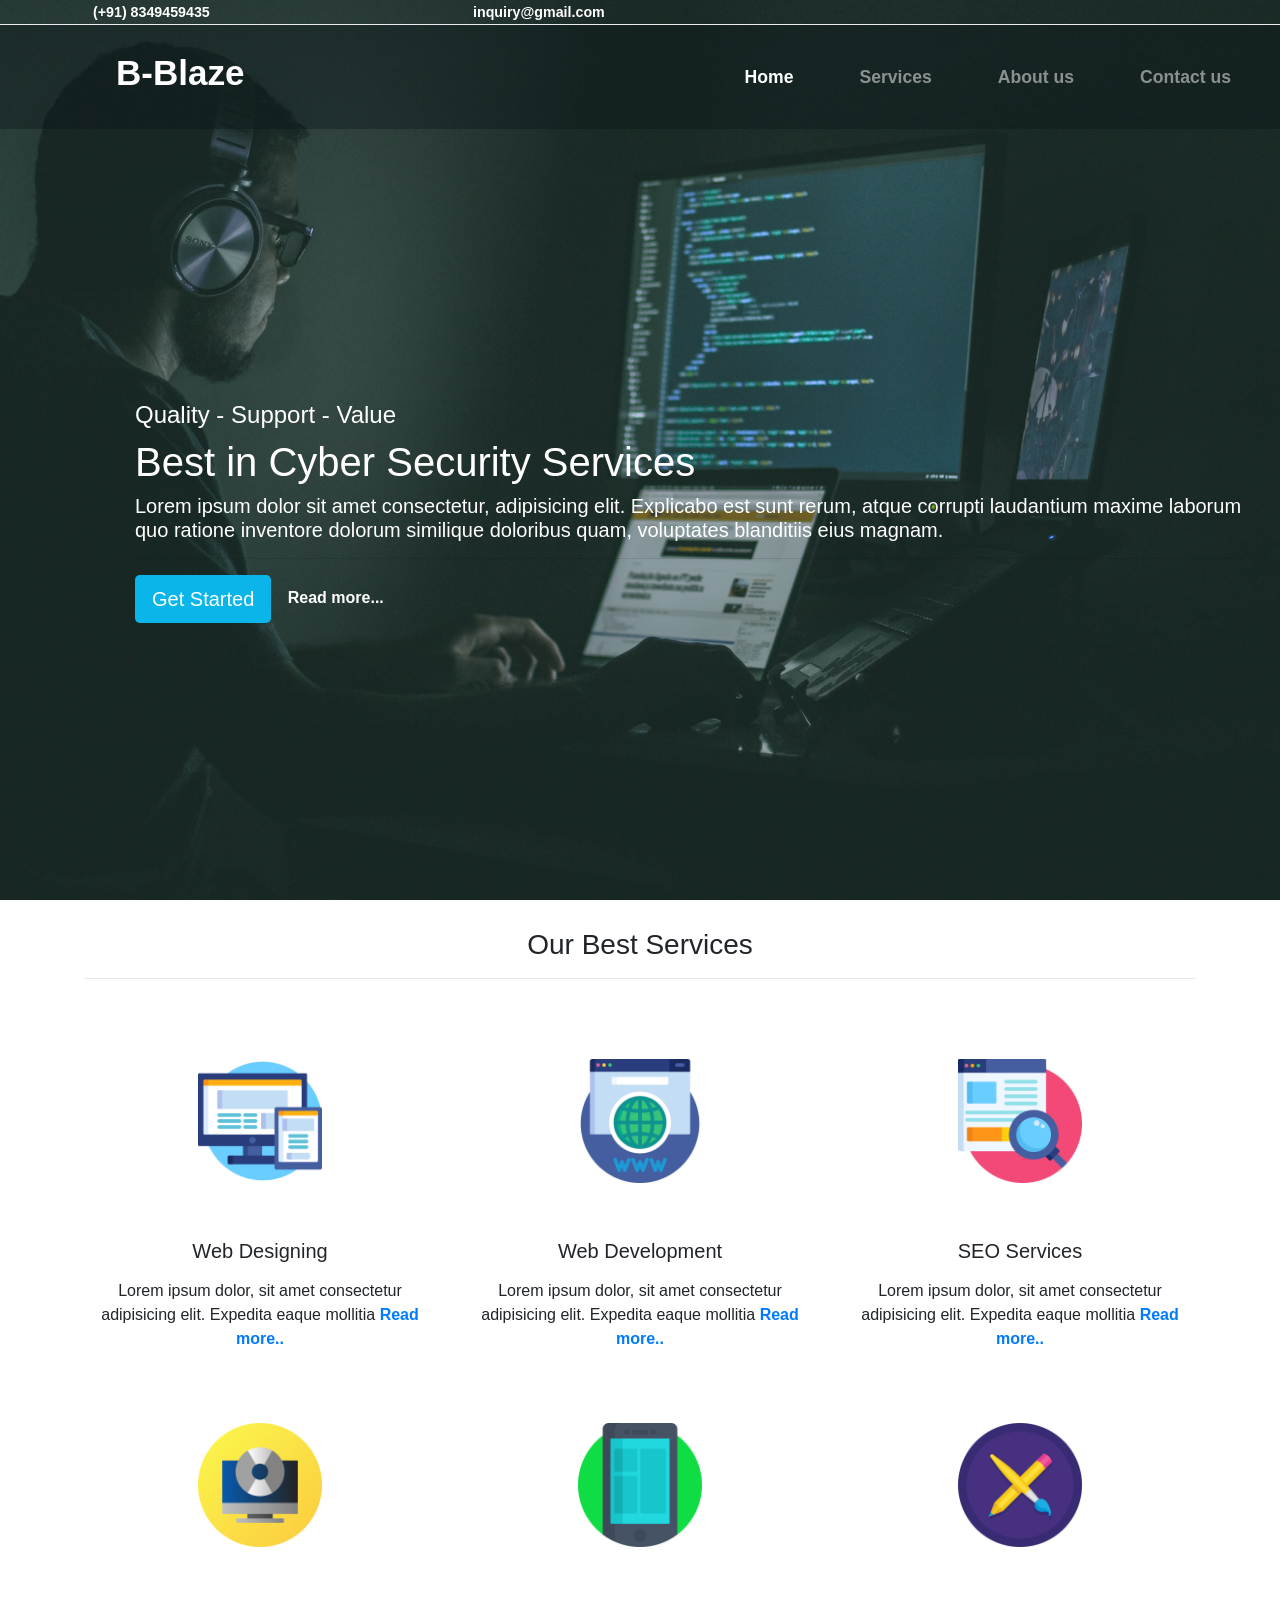
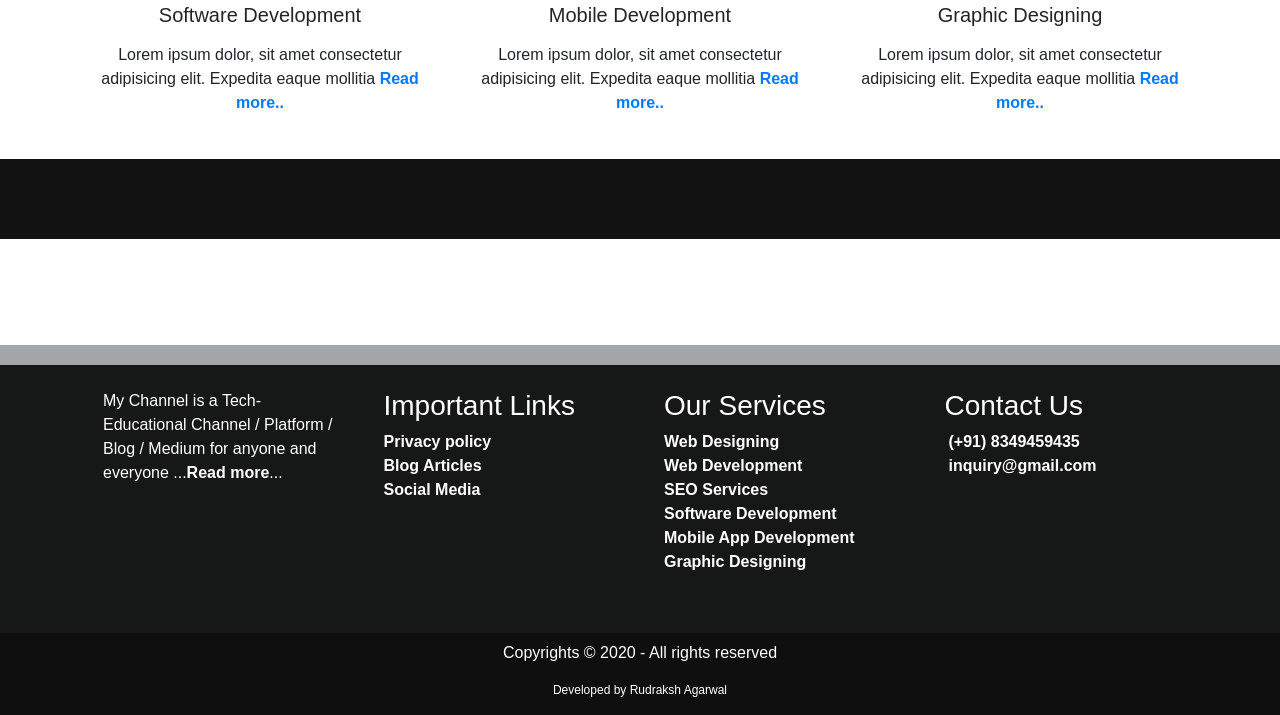
==== index.html @ 72712ceb "Initial commit" ====
<!DOCTYPE html>
<html lang="en">
<head>
    <meta charset="UTF-8">
    <meta http-equiv="X-UA-Compatible" content="IE=edge">
    <meta name="viewport" content="width=device-width, initial-scale=1.0">
    <!-- Bootstrap CSS -->
    <link rel="stylesheet" href="https://cdn.jsdelivr.net/npm/bootstrap@4.5.3/dist/css/bootstrap.min.css"
    integrity="sha384-TX8t27EcRE3e/ihU7zmQxVncDAy5uIKz4rEkgIXeMed4M0jlfIDPvg6uqKI2xXr2" crossorigin="anonymous">

    <!-- Google Fonts -->
    <link href="https://fonts.googleapis.com/css2?family=Courier+Prime&display=swap" rel="stylesheet">

    <!-- Font Awesome -->
    <script defer src="https://use.fontawesome.com/releases/v5.0.7/js/all.js"></script>

    <!-- CSS Style Sheets -->
    <link rel="stylesheet" href="style.css">

    <!--Client section CSS-->
    <link rel="stylesheet" href="style_client.css">

    <link rel="stylesheet" href="style_contact.css">

    <!-- Bootstrap Scripts -->
    <script src="https://code.jquery.com/jquery-3.5.1.slim.min.js"
        integrity="sha384-DfXdz2htPH0lsSSs5nCTpuj/zy4C+OGpamoFVy38MVBnE+IbbVYUew+OrCXaRkfj"
        crossorigin="anonymous"></script>
    <script src="https://cdn.jsdelivr.net/npm/bootstrap@4.5.3/dist/js/bootstrap.bundle.min.js"
        integrity="sha384-ho+j7jyWK8fNQe+A12Hb8AhRq26LrZ/JpcUGGOn+Y7RsweNrtN/tE3MoK7ZeZDyx"
        crossorigin="anonymous"></script>

        <title>Cyber Security</title>
</head>
<body>
    <section id="header-section">
        <header class="top-header">
            <div class="py-10" id="topHeader">
                <div class="container">
                    <div class="row">
                        <div class="col-md-4">
                            <a class="px-2 py-1" style="text-decoration: none;" href="tel:+918349459435" target="blank"> <i class="fas fa-phone"></i> (+91)
                                8349459435</a>
                        </div>

                        <div class="col-md-4">
                            <a class="px-2 py-1" style="text-decoration: none;" href="mailto:agrawal.samrat11173@gmail.com" target="blank"> <i
                                class="fas fa-envelope"></i> inquiry@gmail.com</a>
                        </div>

                        <div class="col-md-1">
                            <a href="#"><i class="fas fa-home"></i></a>
                        </div>

                        <div class="col-md-1">
                            <a href="#"><i class="fas fa-sign-in-alt"></i></a>
                        </div>

                        <div class="col-md-1">
                            <a href="#"><i class="fas fa-sign-in-alt"></i></a>
                        </div>

                        <div class="col-md-1">
                            <a href="#"><i class="fas fa-user-plus"></i></a>
                        </div>
                    </div>
                </div>
            </div>

            <div id="navBar">
                <div class="container-fluid">
                    <nav class="navbar navbar-dark navbar-expand-md navBar-background-color">

                        <label class="logo">B-Blaze</label>

                        <button data-toggle="collapse" data-target="#navbarToggler" type="button" class="navbar-toggler">
                            <span class="navbar-toggler-icon"></span>
                        </button>

                        <div class="collapse navbar-collapse" id="navbarToggler">
                            <ul class="navbar-nav ml-auto">
                                <li class="nav-item active">
                                    <a class="nav-link" href="/">Home</a>
                                </li>

                                <li class="nav-item dropdown">
                                    <!-- To add drop down menu add dropdown-toggle class in nav-link side. -->
                                    <a class="nav-link" href="services.html" target="_blank">Services</a>
                                    <!-- <div class="dropdown-menu">
                                        <a href="#" class="dropdown-item">Web Designing</a>
                                        <a href="#" class="dropdown-item">Web Development</a>
                                        <a href="#" class="dropdown-item">SEO Services</a>
                                        <a href="#" class="dropdown-item">Software Development</a>
                                        <a href="#" class="dropdown-item">Mobile App Development</a>
                                        <div href="#" class="dropdown-divider"></div>
                                        <a href="#" class="dropdown-item">Graphic Designing</a>
                                    </div> -->
                                </li>

                                <li class="nav-item">
                                    <a class="nav-link" href="about_us.html" target="_blank">About us</a>
                                </li>

                                <li class="nav-item">
                                    <a class="nav-link" href="contact_us.html" target="_blank">Contact us</a>
                                </li>
                            </ul>
                        </div>
                    </nav>
                </div> 
            </div>
        </header>  
        
        <div class="container top-hero-section pt-4 pb-5">
            <div class="row align-items-center">
                <div class="col-md-12 my-5" style="color: white;">
                    <h4>Quality - Support - Value</h4>
                    <h1>Best in Cyber Security Services</h1>
                    <h5>Lorem ipsum dolor sit amet consectetur, adipisicing elit. Explicabo est sunt rerum, atque
                        corrupti laudantium maxime laborum quo ratione inventore dolorum similique doloribus quam,
                        voluptates blanditiis eius magnam.
                    </h5>

                    <hr>

                    <button class="btn btn-lg mr-2" style="color: #fff; background-color: #0ab5e9;">Get Started</button>
                    <a class="ml-1 py-1" href="#">Read more...</a>
                </div>
            </div>
        </div>
    </section>

<!-- Services Section -->

    <section class="my-1 pt-3 pb-4">
        <div class="container">
            <!-- 1st Row -->
            <div class="row">
                <div class="col-12 text-center my-2">
                    <h3>Our Best Services</h3>

                    <hr>
                </div>
            </div>

            <!-- 2nd Row -->
            <div class="row">

                <!-- 1st Column -->
                <!-- Text-center is built in class in bootstrap so that content is properly get center aligned -->
                <div class="col-md-4 text-center">

                    <!-- img-fluid is built in class in bootstrap so that imaage get responsive according to the screen size automatically. -->
                    <img class="img-fluid quality-image p-5 my-2" src="Images/web-design.png" alt="image">
                    <h5 class="pb-2">Web Designing</h5>
                    <p>Lorem ipsum dolor, sit amet consectetur adipisicing elit. Expedita eaque mollitia
                        <a href="#" style="text-decoration: none; font-weight: 600;">Read more..</a>
                    </p>

                </div>

                <!-- 2nd Column -->
                <div class="col-md-4 text-center">

                    <!-- img-fluid is built in class in bootstrap so that imaage get responsive according to the screen size automatically. -->
                    <img class="img-fluid quality-image p-5 my-2" src="Images/web-development.png" alt="image">
                    <h5 class="pb-2">Web Development</h5>
                    <p>Lorem ipsum dolor, sit amet consectetur adipisicing elit. Expedita eaque mollitia
                        <a href="#" style="text-decoration: none; font-weight: 600;">Read more..</a>
                    </p>

                </div>

                <!-- 3rd Column -->
                <div class="col-md-4 text-center">

                    <!-- img-fluid is built in class in bootstrap so that imaage get responsive according to the screen size automatically. -->
                    <img class="img-fluid quality-image p-5 my-2" src="Images/seo.png" alt="image">
                    <h5 class="pb-2">SEO Services</h5>
                    <p>Lorem ipsum dolor, sit amet consectetur adipisicing elit. Expedita eaque mollitia
                        <a href="#" style="text-decoration: none; font-weight: 600;">Read more..</a>
                    </p>

                </div>
            </div>

            <!-- 3rd Row -->
            <div class="row">

                <!-- 1st Column -->
                <!-- Text-center is built in class in bootstrap so that content is properly get center aligned -->
                <div class="col-md-4 text-center">

                    <!-- img-fluid is built in class in bootstrap so that imaage get responsive according to the screen size automatically. -->
                    <img class="img-fluid quality-image p-5 my-2" src="Images/software-dev.png" alt="image">
                    <h5 class="pb-2">Software Development</h5>
                    <p>Lorem ipsum dolor, sit amet consectetur adipisicing elit. Expedita eaque mollitia
                        <a href="#" style="text-decoration: none; font-weight: 600;">Read more..</a>
                    </p>

                </div>

                <!-- 2nd Column -->
                <div class="col-md-4 text-center">

                    <!-- img-fluid is built in class in bootstrap so that imaage get responsive according to the screen size automatically. -->
                    <img class="img-fluid quality-image p-5 my-2" src="Images/mobile-app.png" alt="image">
                    <h5 class="pb-2">Mobile Development</h5>
                    <p>Lorem ipsum dolor, sit amet consectetur adipisicing elit. Expedita eaque mollitia
                        <a href="#" style="text-decoration: none; font-weight: 600;">Read more..</a>
                    </p>

                </div>

                <!-- 3rd Column -->
                <div class="col-md-4 text-center">

                    <!-- img-fluid is built in class in bootstrap so that imaage get responsive according to the screen size automatically. -->
                    <img class="img-fluid quality-image p-5 my-2" src="Images/graphic-design.png" alt="image">
                    <h5 class="pb-2">Graphic Designing</h5>
                    <p>Lorem ipsum dolor, sit amet consectetur adipisicing elit. Expedita eaque mollitia
                        <a href="#" style="text-decoration: none; font-weight: 600;">Read more..</a>
                    </p>
                </div>
            </div>
        </div>
    </section>

    <!-- /Services Section -->

    <!--Client Section-->
    <section class="client_part">
    <div class="client client_container" style="position: absolute;">
        <div class="c1">
            <figure id="logos">
                <ul class="no_space">
                    <li>
                        <a href="#">
                            <img class="img" src="https://image.freepik.com/free-vector/luxury-letter-e-logo-design_1017-8903.jpg" alt="">
                        </a>
                    </li>
                    <li>
                        <a href="#">
                            <img class="img" src="https://image.freepik.com/free-vector/3d-box-logo_1103-876.jpg" alt="">
                        </a>
                    </li>
                    <li>
                        <a href="#">
                            <img class="img" src="https://image.freepik.com/free-vector/blue-tech-logo_1103-822.jpg" alt="">
                        </a>
                    </li>
                    <li>
                        <a href="#">
                            <img class="img" src="https://image.freepik.com/free-vector/colors-curl-logo-template_23-2147536125.jpg" alt="">
                        </a>
                    </li>
                    <li>
                        <a href="#">
                            <img class="img" src="https://image.freepik.com/free-vector/abstract-cross-logo_23-2147536124.jpg" alt="">
                        </a>
                    </li>
                    <li>
                        <a href="#">
                            <img class="img" src="https://image.freepik.com/free-vector/football-logo-background_1195-244.jpg" alt="">
                        </a>
                    </li>
                    <li>
                        <a href="#">
                            <img class="img" src="https://image.freepik.com/free-vector/background-of-spots-halftone_1035-3847.jpg" alt="">
                        </a>
                    </li>
                </ul>
            </figure>
        </div> 
    </div>
    </section>
    <!--Client Section-->
    <!--Footer section-->
    <div class="last_part">
    <footer class="full-footer">
        <div class="container top-footer p-md-4 p-1">
            <div class="row">
                <div class="col-md-3 pr-4 pl-4">
                    <p>
                        My Channel is a Tech-Educational Channel / Platform / Blog / Medium for anyone and
                        everyone ...<a href="#">Read more</a>...
                    </p>

                    <a style="color: whitesmoke;" class="p-1" href="https://www.facebook.com/agrawal.rudraksh/">
                        <i class="fab fa-2x fa-facebook"></i></a>

                    <a style="color: whitesmoke;" class="p-1" href="https://www.facebook.com/agrawal.rudraksh/">
                        <i class="fab fa-2x fa-twitter"></i></a>

                    <a style="color: whitesmoke;" class="p-1" href="https://www.facebook.com/agrawal.rudraksh/">
                        <i class="fab fa-2x fa-instagram"></i></a>

                    <a style="color: whitesmoke;" class="p-1" href="https://www.facebook.com/agrawal.rudraksh/">
                        <i class="fab fa-2x fa-linkedin"></i></a>

                </div>

                <div class="col-md-3 pr-4 pl-4">
                    <h3>Important Links</h3>
                    <a href="#">Privacy policy</a><br>
                    <a href="#">Blog Articles</a><br>
                    <a href="#">Social Media</a><br>
                </div>

                <div class="col-md-3 pr-4 pl-4">
                    <h3>Our Services</h3>
                    <a href="webDesigning">Web Designing</a><br>
                    <a href="webDevelopment">Web Development</a><br>
                    <a href="SEOservices">SEO Services</a><br>
                    <a href="softwareDevelopment">Software Development</a><br>
                    <a href="mobileAppDevelopment">Mobile App Development</a><br>
                    <a href="graphicDesigning">Graphic Designing</a><br>
                </div>

                <div class="col-md-3 pr-4 pl-4">
                    <h3>Contact Us</h3>

                    <a class="px-1 py-1" href="tel:+918349459435" target="blank"> <i class="fas fa-phone"></i> (+91)
                        8349459435</a><br>

                    <a class="px-1 py-1" href="mailto:agrawal.samrat11173@gmail.com" target="blank"> <i
                            class="fas fa-envelope"></i> inquiry@gmail.com</a><br>

                    <!-- This div container is for to handle responsiveness of the map -->
                    <div class="embed-responsive embed-responsive-16by9">

                        <!-- iframe is used to add maps. -->
                        <iframe class="embed-responsive-item" src="https://www.google.com/maps/embed?pb=!1m18!1m12!1m3!1d117763.68784088007!2d75.
                                79380958870763!3d22.7239574965716!2m3!1f0!2f0!3f0!3m2!1i1024!2i768!4f13.1!3m3!1m2!1s0x3962fcad1b410ddb%3A0x96ec4da356240
                                f4!2sIndore%2C%20Madhya%20Pradesh!5e0!3m2!1sen!2sin!4v1606331549810!5m2!1sen!2sin"
                            frameborder="0">
                        </iframe>

                    </div>
                </div>
            </div>
        </div>
        <!-- --------------------/TopFooter------------------- -->

        <!-- --------------------BottomFooter------------------- -->
        <div class="container-fluid bottom-footer pt-2">
            <div class="row">
                <div class="col-12 text-center">
                    <p>Copyrights &#169 2020 - All rights reserved</p>
                    <p style="font-size: 12px;">Developed by Rudraksh Agarwal</p>
                </div>
            </div>
        </div>
        <!-- --------------------/BottomFooter------------------- -->
    </footer>
    </div>
</body>
</html>
---- style.css ----
html{
    scroll-behavior: smooth;
}

/*........ invisible scrolls on body........*/
body::-webkit-scrollbar {
    width: 0px;
     background: transparent; /* Chrome/Safari/Webkit */
}

body {
    scrollbar-width: none; /* Firefox */
    -ms-overflow-style: none;  /* IE 10+ */
}
/*........ /invisible scrolls on body........*/

#header-section{
    background-image: url("Images/Cyber_Security.jpg");
    
    /* Full height */
    background-size: 100% 100%;
    
    /* Center and scale the image nicely */
    background-position: center;
    background-repeat: no-repeat;
    background-size: cover;
    position: relative;
    justify-content: center;
    align-items: center;
}

/* -----------------------------------------------Top-Header----------------------------------------------- */
#topHeader{
    border-bottom: 1px solid #ebebeb;
}

#topHeader a{
    color: #ffffff;
    font-weight: 600;
    font-size: 0.89rem;
}
/* -----------------------------------------------/Top-Header----------------------------------------------- */


/* -----------------------------------------------Navigation-Menu/BottomHeader----------------------------------------------- */

.last_part{
    height:auto;
    margin-top: 190px;
    padding-top: 20px;
    background-color: #0b131a60;
    position: relative;
}
@media (max-width:858px){
    .last_part{
        margin-top: 230px;
    }
}


label.logo{
    //opacity: 1;
    color: white;
    font-size: 35px;
    line-height: 80px;
    padding: 0 100px;
    font-weight: bold;
}
---- style_client.css ----
body, html{
    margin: 0;
    padding: 0;
    width: 100%;
    height: 100%;
    display: block;
    height:300px;
}

.client{
    //background-color: white;
    background-color: rgb(19,18,18);
    box-sizing: border-box;
}
.client_container{
    display: block;
    width: 100%;
    margin: 0;
    padding: 0;
    position: absolute;
    //border:1px solid pink; 

}
@media screen and (min-width: 300px)
{
    .client_container {
        max-width: 100%;
    }
}
.c1{
    display: block;
    margin: 0 auto;
    padding: 0;
    //border:1px solid red;  
}

#logos {
    padding: 20px 0;
    text-align: center;
}
.no_space{
    margin: 0;
    padding: 0;
    list-style-type: none;
}
a{
    text-decoration: none;
}
#logos li img:hover{
    transform: translateY(15px);
}
#logos li a:hover{
    transform: translateY(15px);
    text-decoration: none;
}
#logos li img:hover{
    transform: translateY(15px);
}
.img:hover{
    -moz-box-shadow: 0 0 10px rgb(167, 166, 166);
      -webkit-box-shadow: 0 0 10px rgb(167, 166, 166);
      box-shadow: 0 0 20px rgb(167, 166, 166);
}
.img {
    width: 9%;
    max-width: 100%;
    height: auto;
    border: none;
    margin: 0.5rem;
}

li{
    text-align: center;
    display: inline;
    margin-inline-start: 25px;
    margin-inline-end: 25px;
}

figure {
    margin-block-start: 0.5em;
    margin-block-end: 0.5em;
}

*, *::before, *::after {
    transition: all .3s ease-in-out;
}

@media (max-width:858px){
    .img{
        width:15%;
    }
    li{
        margin-inline-start: 5px;
        margin-inline-end: 5px;
    }
}
---- style_contact.css ----
html{
    scroll-behavior: smooth;
}

/*........ invisible scrolls on body........*/
body::-webkit-scrollbar {
    width: 0px;
     background: transparent; /* Chrome/Safari/Webkit */
}

body {
    scrollbar-width: none; /* Firefox */
    -ms-overflow-style: none;  /* IE 10+ */
}
/*........ /invisible scrolls on body........*/

#header-section{
    background-image: url("Images/Cyber_Security.jpg");
    
    /* Full height */
    height: 100vh;
    width:100%;
    
    /* Center and scale the image nicely */
    background-position: center;
    background-repeat: no-repeat;
    background-size: cover;
    position: relative;
    justify-content: center;
    align-items: center;
}

/* -----------------------------------------------Top-Header----------------------------------------------- */
#topHeader{
    border-bottom: 1px solid #ebebeb;
}

#topHeader a{
    color: #ffffff;
    font-weight: 600;
    font-size: 0.89rem;
}
/* -----------------------------------------------/Top-Header----------------------------------------------- */


/* -----------------------------------------------Navigation-Menu/BottomHeader----------------------------------------------- */

.container-fluid{
    padding-left: 0;
    padding-right: 0;
}

#navBar{
    background-color: #0b131a60;
}

nav ul li a{
    font-size: 1.1rem;
    font-weight: 600; 
}
/* -----------------------------------------------/Navigation-Menu/BottomHeader----------------------------------------------- */

/* -----------------------------------------------Start of home page hero section----------------------------------------------- */
.top-hero-section{
    color: white;
    margin: 200px 120px;
}

.top-hero-section a{
    color: white;
    font-weight: 600;
    text-decoration: none;
}

.quality-image{
    width: 220px;
}   

/* Start of tablet styles  */
@media only screen and (max-width:768px){
  .top-hero-section{
    margin:50px;
    width:max-width;
  }
}

/* Start of smaller tablets and mobile styles  */
@media only screen and (max-width:600px){
  .top-hero-section{
    margin:20px;
    width:max-width;
  }
  .top-hero-section h4{
    font-size:20px;
  }
  .top-hero-section h2{
    font-size:35px important;
    font-weight: bolder;
  }
  .top-hero-section h5{
    font-size:15px;
  }
}

/* -----------------------------------------------/Start of home page hero section----------------------------------------------- */

/* -----------------------------------------------About us - Breadcrumbs-section----------------------------------------------- */
.breadcrumbs-section{
  background-color: #e9ecef;
}
/* -----------------------------------------------/About us - Breadcrumbs-section----------------------------------------------- */


/* -----------------------------------------------Contact us - Form-section----------------------------------------------- */
.address p{
  font-weight: 600;
}

.address a{
  text-decoration: none;
}

.maps iframe{
  border: 0;
}
/* -----------------------------------------------/Contact us - Form-section----------------------------------------------- */


/* -----------------------------------------------Footer----------------------------------------------- */
.full-footer{
  background-color: #000000dc;
}

.top-footer p{
  color: white;
}

.top-footer a{
  color: white;
  font-weight: 600;
}

.top-footer h3{
  color: white;
}

.bottom-footer{
  background-color: #00010256;
}

.bottom-footer p{
  color: white;
}

/* -----------------------------------------------/Footer----------------------------------------------- */
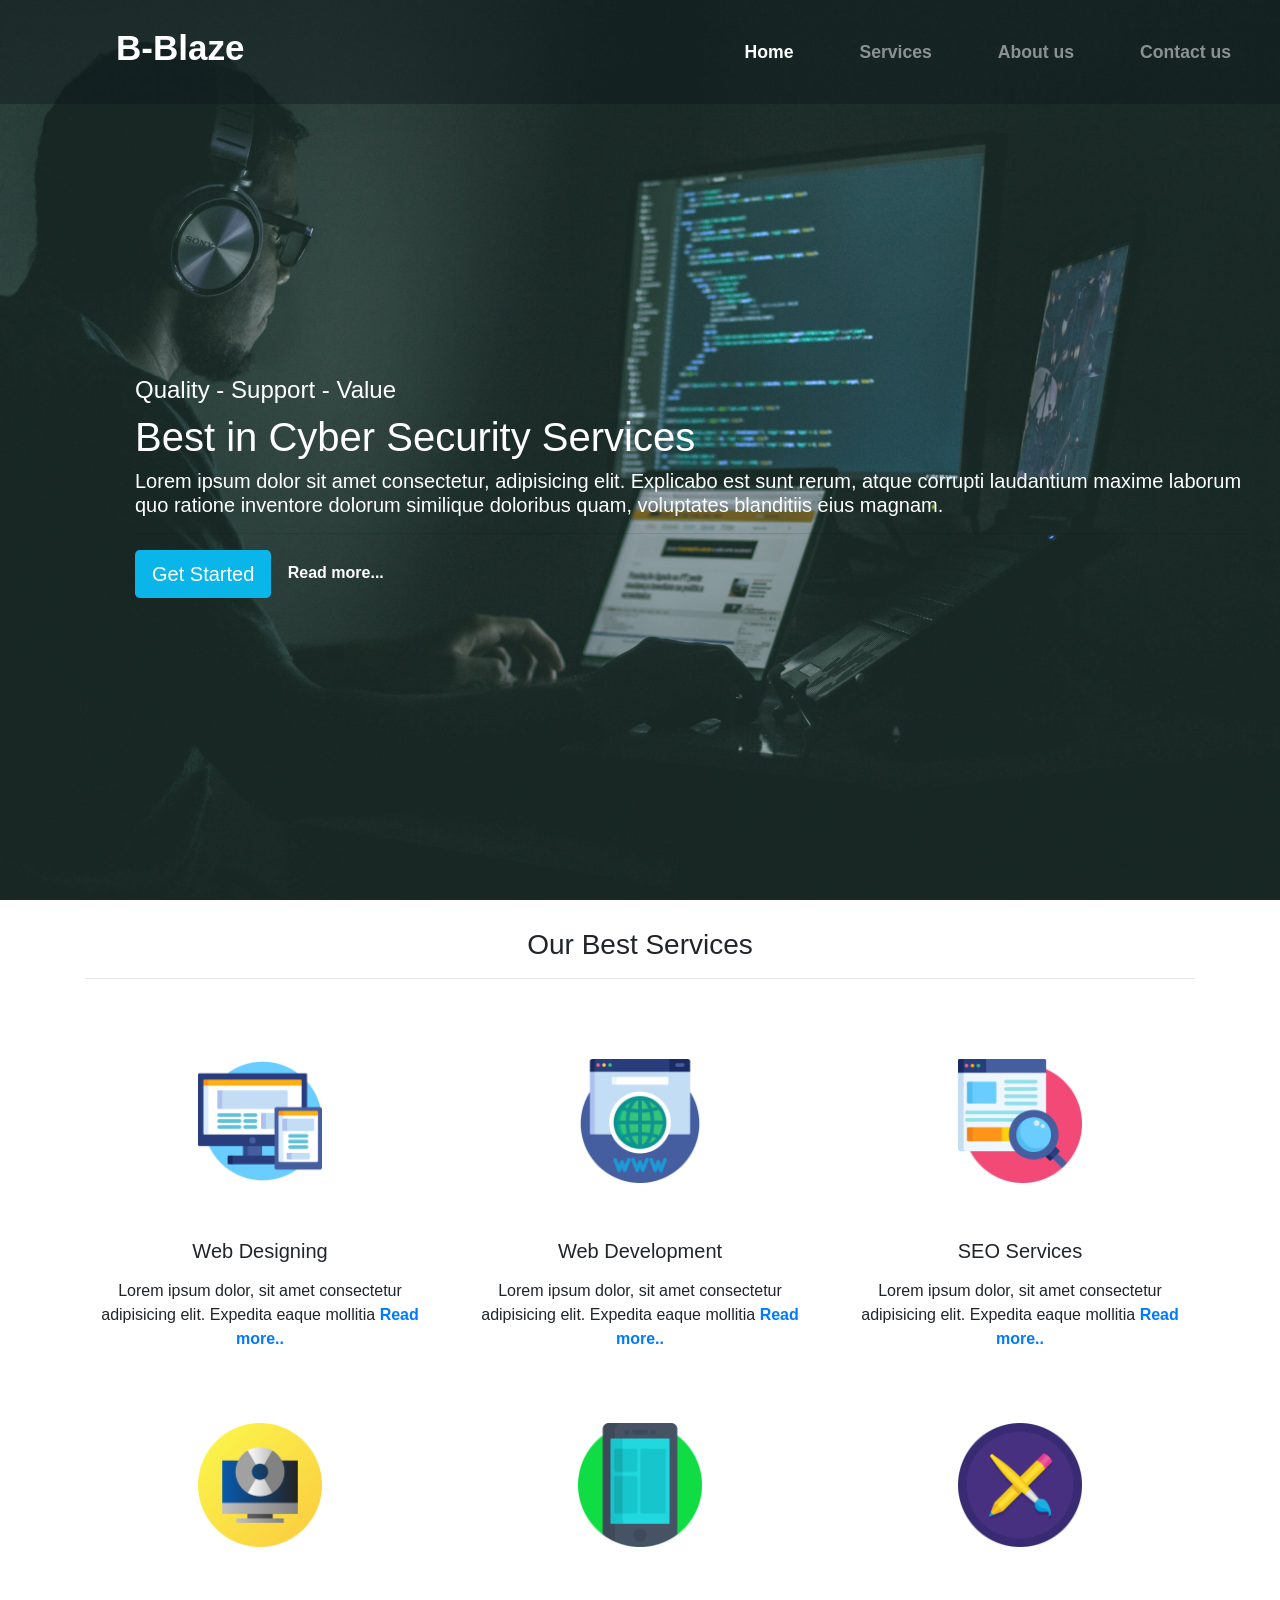
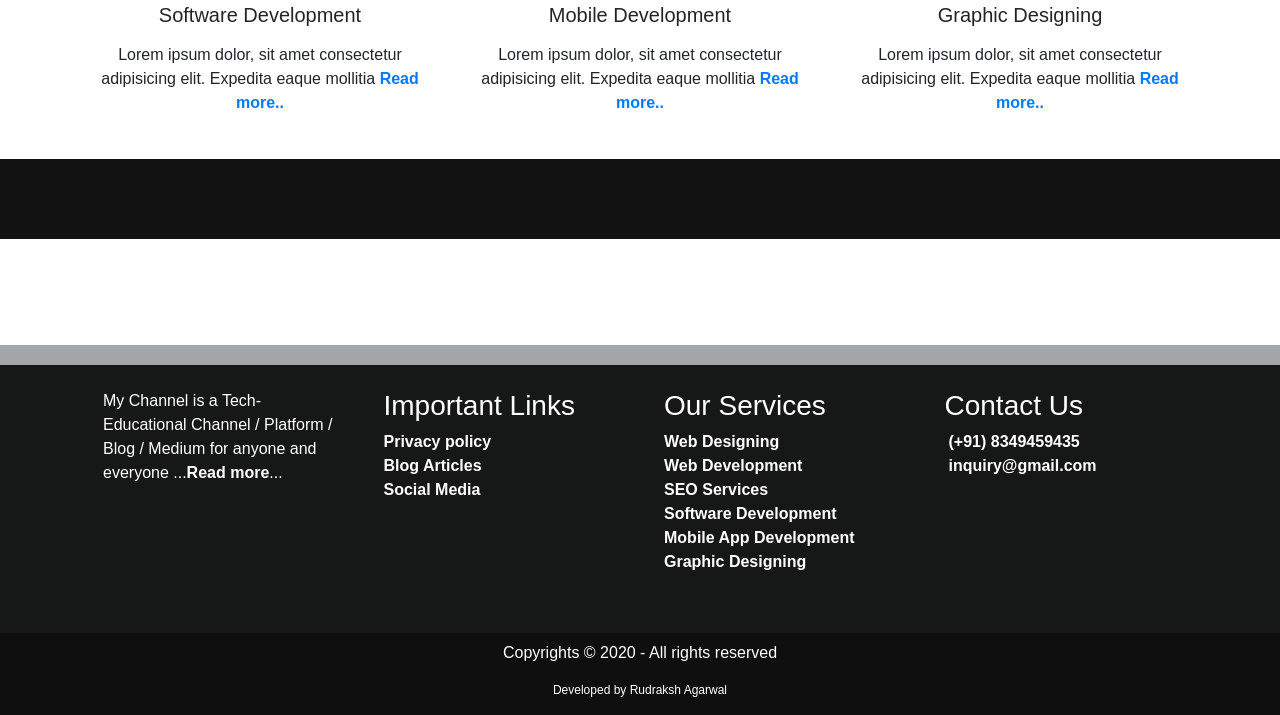
==== commit 73edab06: "few changes" ====
--- a/index.html
+++ b/index.html
@@ -35,37 +35,7 @@
 <body>
     <section id="header-section">
         <header class="top-header">
-            <div class="py-10" id="topHeader">
-                <div class="container">
-                    <div class="row">
-                        <div class="col-md-4">
-                            <a class="px-2 py-1" style="text-decoration: none;" href="tel:+918349459435" target="blank"> <i class="fas fa-phone"></i> (+91)
-                                8349459435</a>
-                        </div>
-
-                        <div class="col-md-4">
-                            <a class="px-2 py-1" style="text-decoration: none;" href="mailto:agrawal.samrat11173@gmail.com" target="blank"> <i
-                                class="fas fa-envelope"></i> inquiry@gmail.com</a>
-                        </div>
-
-                        <div class="col-md-1">
-                            <a href="#"><i class="fas fa-home"></i></a>
-                        </div>
-
-                        <div class="col-md-1">
-                            <a href="#"><i class="fas fa-sign-in-alt"></i></a>
-                        </div>
-
-                        <div class="col-md-1">
-                            <a href="#"><i class="fas fa-sign-in-alt"></i></a>
-                        </div>
-
-                        <div class="col-md-1">
-                            <a href="#"><i class="fas fa-user-plus"></i></a>
-                        </div>
-                    </div>
-                </div>
-            </div>
+        
 
             <div id="navBar">
                 <div class="container-fluid">
